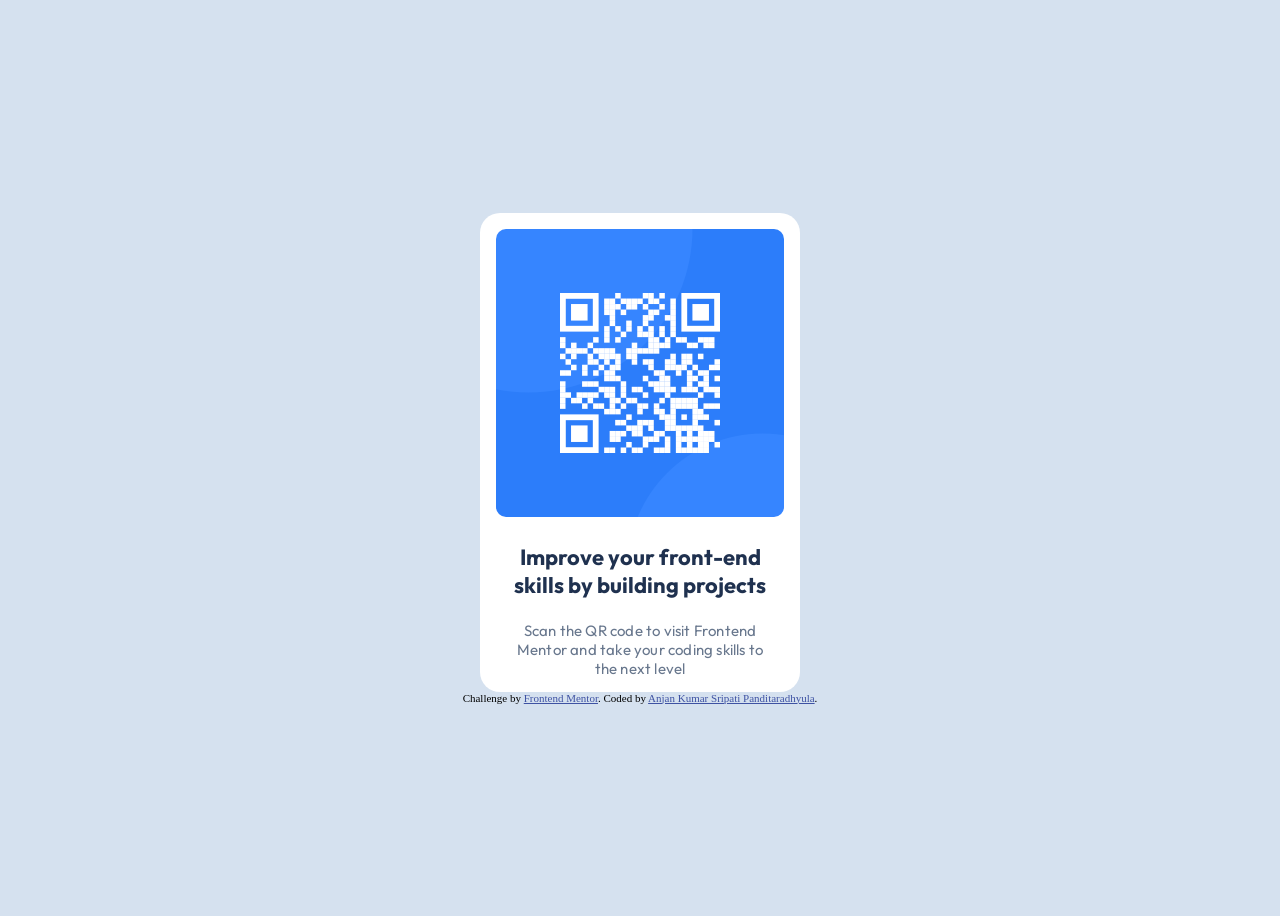
==== lab-1/index.html @ 3e8676de "Lab-1 Folder" ====
<!DOCTYPE html>
<html lang="en">
<head>
  <meta charset="UTF-8">
  <meta name="viewport" content="width=device-width, initial-scale=1.0"> <!-- displays site properly based on user's device -->

  <link rel="icon" type="image/png" sizes="32x32" href="./images/favicon-32x32.png">
  <link rel="stylesheet" href="styles.css">
  <title>Frontend Mentor | QR code component</title>

  <!-- Feel free to remove these styles or customise in your own stylesheet 👍 -->
  <style>
    .attribution { font-size: 0.6875rem; text-align: center; }
    .attribution a { color: hsl(228, 45%, 44%); }
  </style>
</head>
<body>
  <div class = "flex-container">
    <section class = "qr-code">
      <img src = "./images/image-qr-code.png" alt = "QR-code">
    </section>
    <section class = "content">
      <h3>Improve your front-end skills by building projects </h3>
      <p>Scan the QR code to visit Frontend Mentor and take your coding skills to the next level </p>
    </section>
  </div>
  
  <footer class="attribution">
    Challenge by <a href="https://www.frontendmentor.io?ref=challenge">Frontend Mentor</a>. 
    Coded by <a href="#">Anjan Kumar Sripati Panditaradhyula</a>.
  </footer>
</body>
</html>
---- lab-1/styles.css ----
@import url('https://fonts.googleapis.com/css2?family=Barlow+Semi+Condensed:ital,wght@0,100;0,200;0,300;0,400;0,500;0,600;0,700;0,800;0,900;1,100;1,200;1,300;1,400;1,500;1,600;1,700;1,800;1,900&family=Outfit:wght@100..900&display=swap');

body {
    display:flex;
    flex-direction:column;
    align-items: center;
    justify-content: center;
    min-height:100vh;
    /* width:320px;
    height:499px; */
    background-color: #D5E1EF;
    /* grid-template-columns: repeat(3,1fr); */
}

.flex-container {
    display:flex;
    /* grid-template-rows: repeat(2,1fr);
    grid-template-columns: repeat(1,1fr); */
    /* width:320px;
    height:499px; */
    flex-direction: column;
    background-color: #FFFFFF;
    /* width: min(90%, 1440px); */
    padding:16px 16px 40px 16px;
    /* margin-bottom:40px; */
    border-radius:20px;
    box-shadow: #FFFFFF;
}

.qr-code>img {
    width: 288px;
    height: 288px;
    border-radius:10px;
    /* margin-bottom: 24px; */
}

.content {
    width: 288px;
    height: 131px;
    /* margin-top: 24px; */
}

.content>h3 {
    font-size: 22px;
    margin-left: 16px;
    margin-right: 16px;
    letter-spacing: 0px;
    font-family: "Outfit", sans-serif;
    font-optical-sizing: auto;
    font-weight: bold;
    font-style: normal;
    text-align: center;
    color: #1F314F;
}

.content>p {
    text-align: center;
    margin-left: 16px;
    margin-right: 16px;
    font-size: 15px;
    letter-spacing: 0.2px;
    font-family: "Outfit", sans-serif;
    font-optical-sizing: auto;
    font-style: normal;
    color: #68778D;
    
}

@media only screen and (max-width: 375px) {
  .flex-container {
    display:flex;
    flex-direction: column;
    /* background-color: red; */
}
}
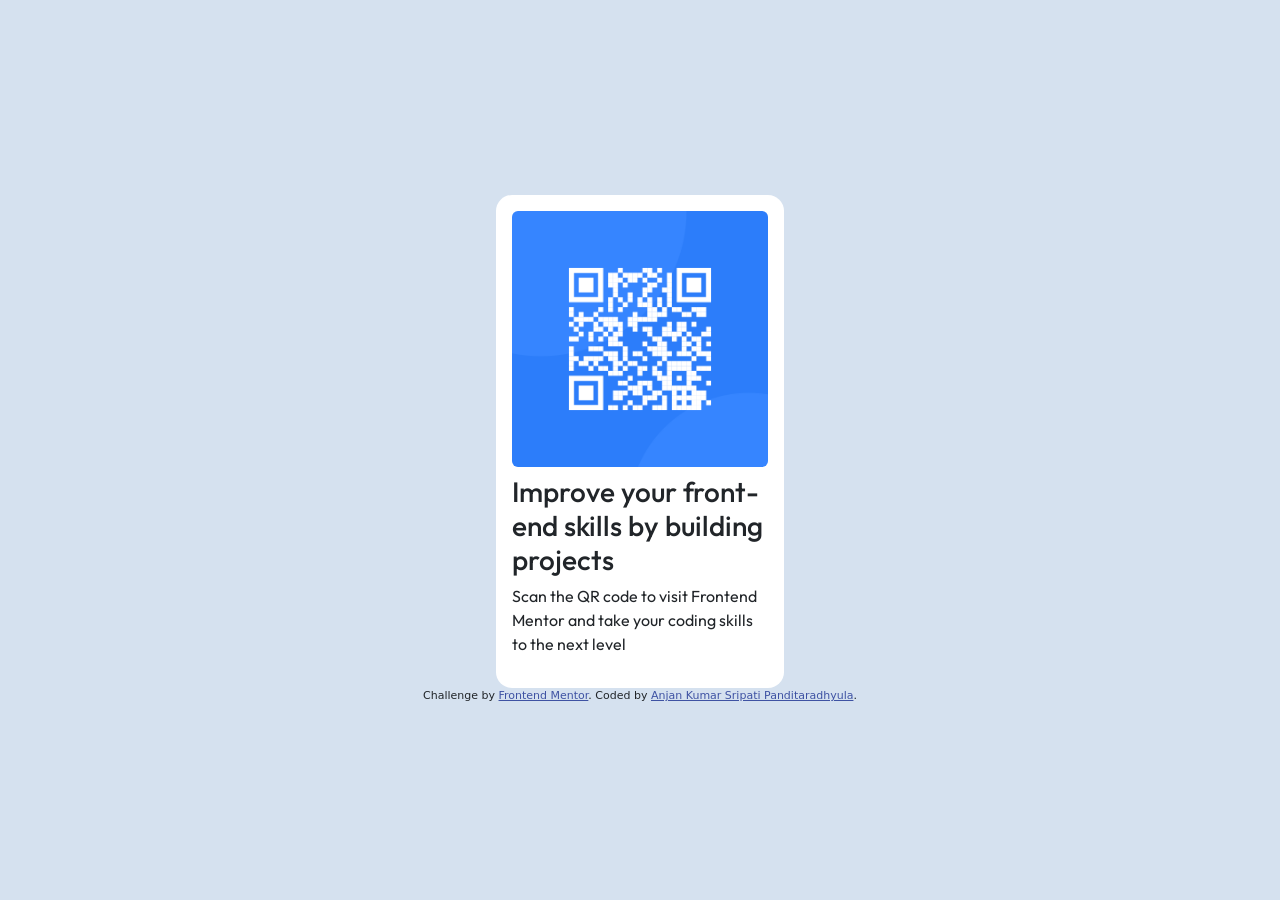
==== commit 115b50fb: "Lab-1 using bootstraap" ====
--- a/lab-1/index.html
+++ b/lab-1/index.html
@@ -5,7 +5,11 @@
   <meta name="viewport" content="width=device-width, initial-scale=1.0"> <!-- displays site properly based on user's device -->
 
   <link rel="icon" type="image/png" sizes="32x32" href="./images/favicon-32x32.png">
-  <link rel="stylesheet" href="styles.css">
+  
+  <link href="https://cdn.jsdelivr.net/npm/bootstrap@5.3.0/dist/css/bootstrap.min.css" rel="stylesheet">
+  <!-- <script src="https://cdn.jsdelivr.net/npm/bootstrap@5.3.0/dist/js/bootstrap.bundle.min.js"></script> -->
+  <link rel="stylesheet" href="style1.css">  
+  <!-- Precedence matters; placing the CSS last will help in overriding the bootstrap properties -->
   <title>Frontend Mentor | QR code component</title>
 
   <!-- Feel free to remove these styles or customise in your own stylesheet 👍 -->
@@ -14,7 +18,23 @@
     .attribution a { color: hsl(228, 45%, 44%); }
   </style>
 </head>
-<body>
+<body class = "d-flex flex-column justify-content-center align-items-center min-vh-100">
+  <div class = "flex-container d-flex flex-column mx-auto bg-white w-md-50 w-lg-25 p-3 rounded-4">
+    <section class = "qr-code">
+      <img src = "./images/image-qr-code.png" class = "img-fluid rounded" alt = "QR-code">
+    </section>
+    <section class = "content mt-2">
+      <h3>Improve your front-end skills by building projects </h3>
+      <p>Scan the QR code to visit Frontend Mentor and take your coding skills to the next level </p>
+    </section>
+  </div>
+  
+  <footer class="attribution">
+    Challenge by <a href="https://www.frontendmentor.io?ref=challenge">Frontend Mentor</a>. 
+    Coded by <a href="#">Anjan Kumar Sripati Panditaradhyula</a>.
+  </footer>
+</body>
+<!-- <body>
   <div class = "flex-container">
     <section class = "qr-code">
       <img src = "./images/image-qr-code.png" alt = "QR-code">
@@ -29,5 +49,5 @@
     Challenge by <a href="https://www.frontendmentor.io?ref=challenge">Frontend Mentor</a>. 
     Coded by <a href="#">Anjan Kumar Sripati Panditaradhyula</a>.
   </footer>
-</body>
+</body> -->
 </html>
--- a/lab-1/style1.css
+++ b/lab-1/style1.css
@@ -0,0 +1,12 @@
+@import url('https://fonts.googleapis.com/css2?family=Barlow+Semi+Condensed:ital,wght@0,100;0,200;0,300;0,400;0,500;0,600;0,700;0,800;0,900;1,100;1,200;1,300;1,400;1,500;1,600;1,700;1,800;1,900&family=Outfit:wght@100..900&display=swap');
+body{
+    background-color : #D5E1EF;
+}
+
+.flex-container {
+    width:288px;
+}
+
+.content {
+    font-family: "Outfit", sans-serif;
+}
